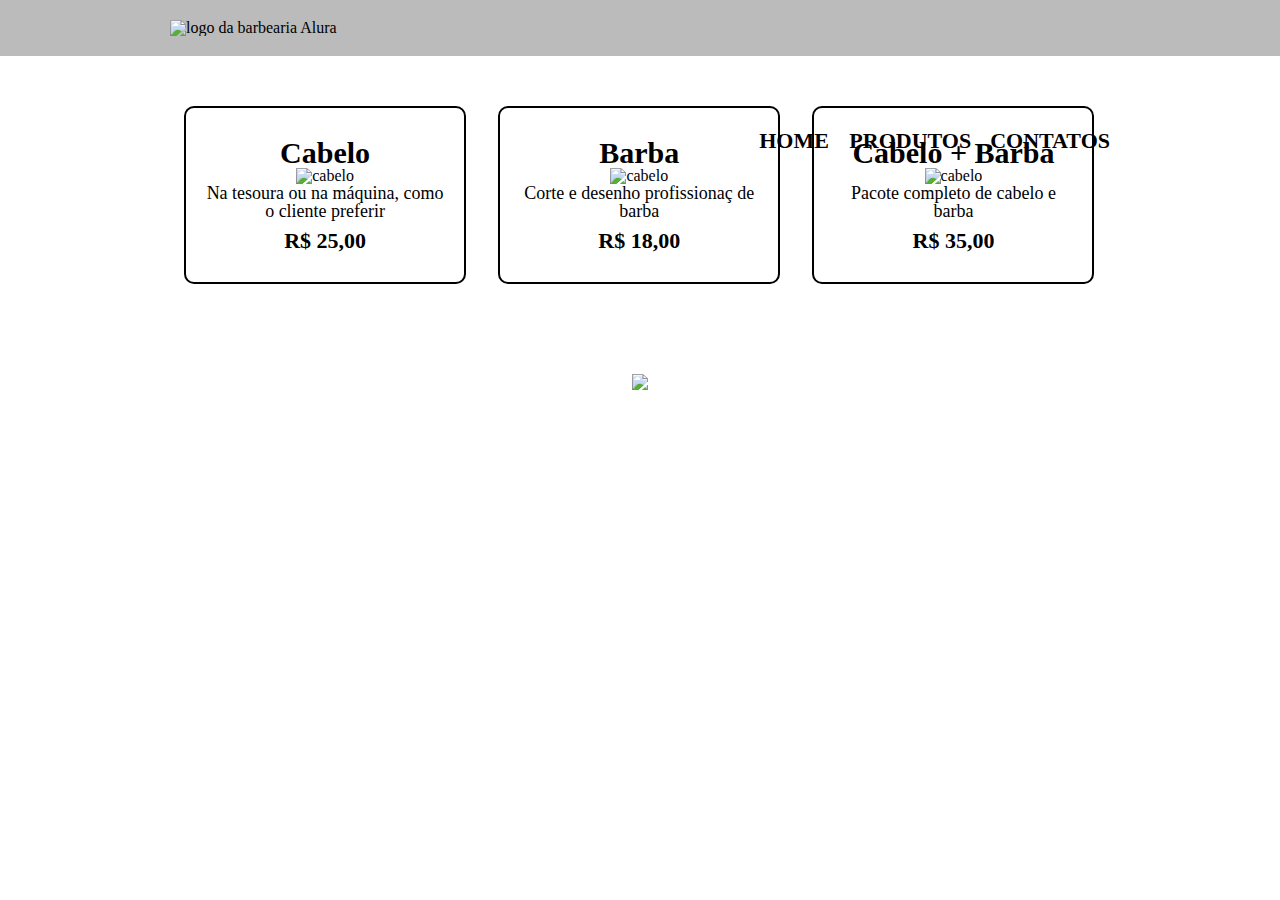
==== produtos.html @ 0cd1675e "página produto foi adicionada" ====
<!DOCTYPE html>
<html>
<head>
    <meta charset='utf-8'>
    <meta http-equiv='X-UA-Compatible' content='IE=edge'>
    <title>Produtos - Barbearia Alura </title>
    <meta name='viewport' content='width=device-width, initial-scale=1'>
    <link rel='stylesheet' type='text/css' media='screen' href='css/reset.css'><!--limpando o css padrão do navegador-->
    <link rel='stylesheet' type='text/css' media='screen' href='css/produtos.css'>
    <script src='main.js'></script>
</head>
<body>
    <header>
        <div class="caixa">
            <h1><img src="img/logo.png" alt="logo da barbearia Alura"></h1>
            <nav>
                <ul>
                    <li><a href="index.html">Home<a></li>
                    <li><a href="produto.html">Produtos</a></li>
                    <li><a href="contato.html">Contatos</a></li>
                </ul>
            </nav>
        </div>
    </header>
    <main>
        <ul class="produtos" >
            <li>
                <h2>Cabelo</h2>
                <img src="img/cabelo.jpg" alt="cabelo">
                <p class="produtos-descricao">Na tesoura ou na máquina, como o cliente preferir</p>
                <p class="produtos-preco">R$ 25,00</p>
            </li>
            <li>                
                <h2>Barba</h2>
                <img src="img/barba.jpg" alt="cabelo">
                <p class="produtos-descricao">Corte e desenho profissionaç de barba</p>
                <p class="produtos-preco">R$ 18,00</p>
            </li>
            <li> 
                <h2>Cabelo + Barba</h2>
                <img src="img/cabelo+barba.jpg" alt="cabelo">
                <p class="produtos-descricao">Pacote completo de cabelo e barba</p>
                <p class="produtos-preco">R$ 35,00</p>
            </li>
        </ul>
    </main>
    <footer>
        <img src="img/logo-branco.png">
        <p class="copyright">&copy; Copyright Barbearia Matheus - 2021</p>
    </footer>
</body>
</html>
---- css/produtos.css ----
header{
    background: #BBBBBB;
    padding: 20px 0;
}
.caixa{
    width: 940px;
    position: relative;/*posição relativa*/
    margin: 0 auto;/*centralizou*//*toda vez que tem margin: auto, o item será centralizado*/
}
nav li{
    display: inline;
    margin:0 0 0 15px;
}
nav a {
    text-transform: uppercase;
    color: black;
    font-weight: bold;
    font-size: 22px;
    text-decoration: none;
}
nav a:hover{
    color: orange;
    text-decoration: underline;
}
nav{
    position: absolute;/*com essa config o nav ficou fora do "header", porém com a posição relativa da "caixa", o "nav" vai pra dentro da "caixa"*/
    top: 110px;
    right: 0;
}
.produtos li{
    display: inline-block;
    text-align: center;
    width: 30%;
    vertical-align: top; 
    margin: 0 1.5%;
    padding: 30px 20px;
    box-sizing: border-box ;/*coloca os 30% como soberano, assim o padding já entra no width*/
    border-radius: 10px;
    /*border-color:black;
    border-width: 2px;
    border-style: solid;*/
    border: 2px solid black;


}
.produtos{
    padding: 50px 0;
    width: 940px;
    margin: 0 auto;
}

.produtos h2{
    font-weight: bold;
    font-size: 30px;
}
.produtos-descricao{
    font-size: 18px;
}
.produtos-preco{
    font-size: 22px;
    font-weight: bold;
    margin-top: 10px 
}
.produtos li:hover{/*evento quando o cursor passar por cima -pseudo-classes-*/
    border-color: orange;
    cursor: pointer;

}
.produtos li:active{/*active: evento quando clica no elemento*/
    border-color: pink;
}
.produtos li:hover h2{/*quando o mouse passar por cima da lista, o h2 será modificado*/
    font-size: 34px;
}
footer{
    text-align: center;
    background: url(../img/bg.jpg);/*adicionando imagem de fundo*/
    padding: 40px 0;
}

.copyright{
    color: #ffffff;
    font-size: 13px;
    margin-top: 20px 0 ;
}
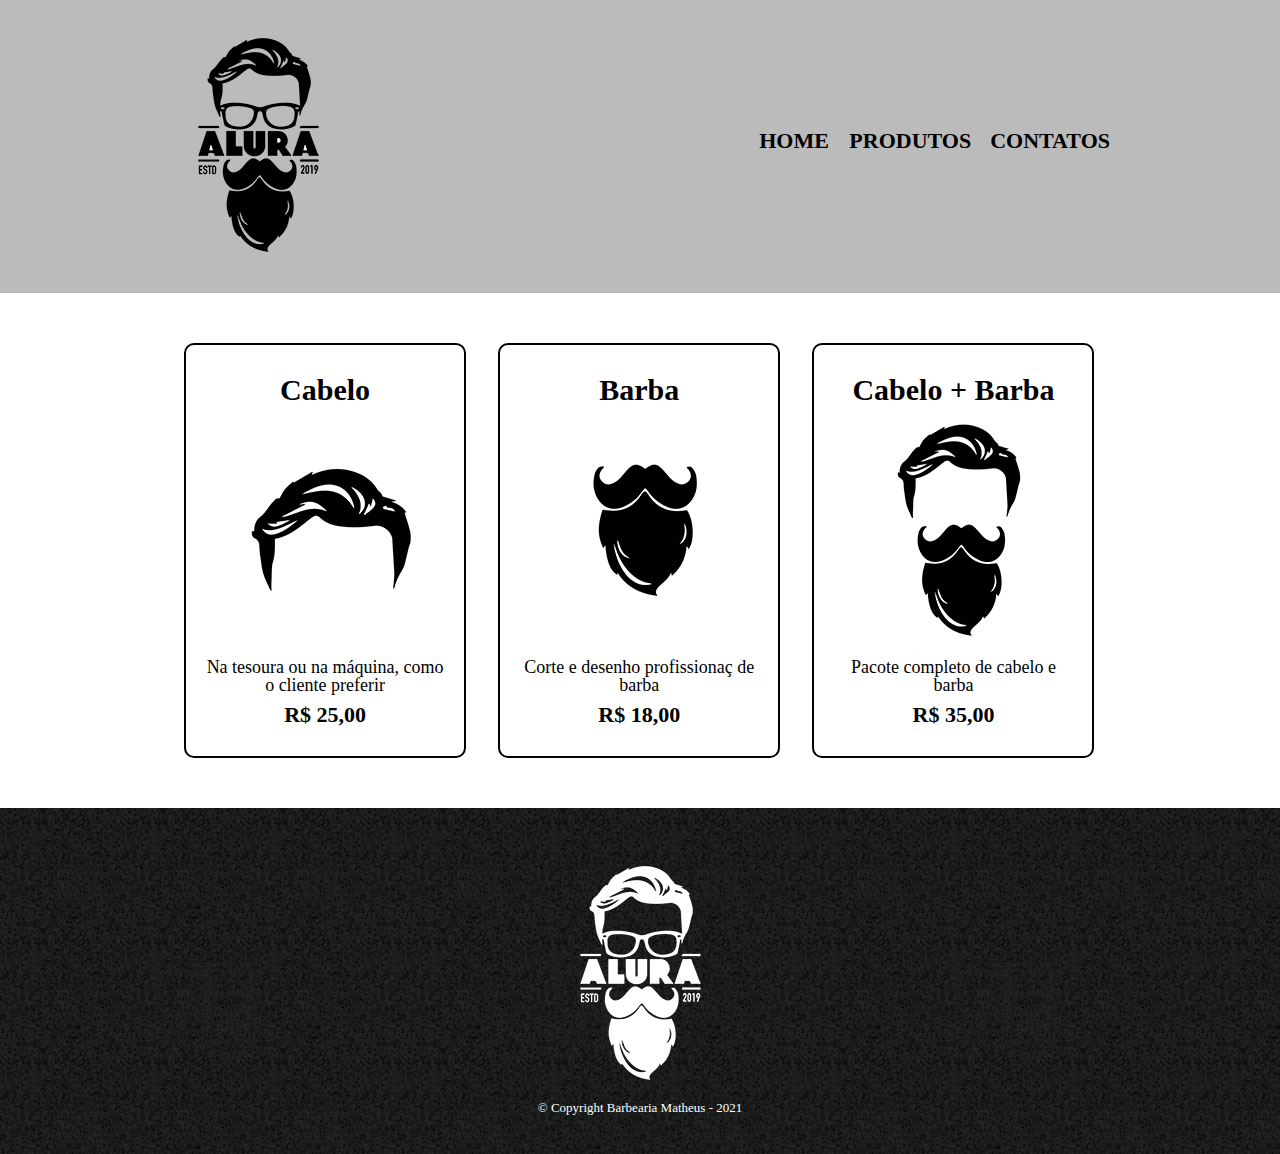
==== commit 87ccf5f4: "adicionando o rodapé e criando a parte de contato" ====
--- a/produtos.html
+++ b/produtos.html
@@ -6,7 +6,7 @@
     <title>Produtos - Barbearia Alura </title>
     <meta name='viewport' content='width=device-width, initial-scale=1'>
     <link rel='stylesheet' type='text/css' media='screen' href='css/reset.css'><!--limpando o css padrão do navegador-->
-    <link rel='stylesheet' type='text/css' media='screen' href='css/produtos.css'>
+    <link rel='stylesheet' type='text/css' media='screen' href='css/style-produtos.css'>
     <script src='main.js'></script>
 </head>
 <body>
--- a/css/style-produtos.css
+++ b/css/style-produtos.css
@@ -0,0 +1,86 @@
+
+header{
+    background: #BBBBBB;
+    padding: 20px 0;
+}
+.caixa{
+    width: 940px;
+    position: relative;/*posição relativa*/
+    margin: 0 auto;/*centralizou*//*toda vez que tem margin: auto, o item será centralizado*/
+}
+nav li{
+    display: inline;
+    margin:0 0 0 15px;
+}
+nav a {
+    text-transform: uppercase;
+    color: black;
+    font-weight: bold;
+    font-size: 22px;
+    text-decoration: none;
+}
+nav a:hover{
+    color: orange;
+    text-decoration: underline;
+}
+nav{
+    position: absolute;/*com essa config o nav ficou fora do "header", porém com a posição relativa da "caixa", o "nav" vai pra dentro da "caixa"*/
+    top: 110px;
+    right: 0;
+}
+.produtos li{
+    display: inline-block;
+    text-align: center;
+    width: 30%;
+    vertical-align: top; 
+    margin: 0 1.5%;
+    padding: 30px 20px;
+    box-sizing: border-box ;/*coloca os 30% como soberano, assim o padding já entra no width*/
+    border-radius: 10px;
+    /*border-color:black;
+    border-width: 2px;
+    border-style: solid;*/
+    border: 2px solid black;
+
+
+}
+.produtos{
+    padding: 50px 0;
+    width: 940px;
+    margin: 0 auto;
+}
+
+.produtos h2{
+    font-weight: bold;
+    font-size: 30px;
+}
+.produtos-descricao{
+    font-size: 18px;
+}
+.produtos-preco{
+    font-size: 22px;
+    font-weight: bold;
+    margin-top: 10px 
+}
+.produtos li:hover{/*evento quando o cursor passar por cima -pseudo-classes-*/
+    border-color: orange;
+    cursor: pointer;
+
+}
+.produtos li:active{/*active: evento quando clica no elemento*/
+    border-color: pink;
+}
+.produtos li:hover h2{/*quando o mouse passar por cima da lista, o h2 será modificado*/
+    font-size: 34px;
+}
+footer{
+    text-align: center;
+    background: url(../img/bg.jpg);/*adicionando imagem de fundo*/
+    padding: 40px 0;
+}
+
+.copyright{
+    color: #ffffff;
+    font-size: 13px;
+    margin-top: 20px 0 ;
+}
